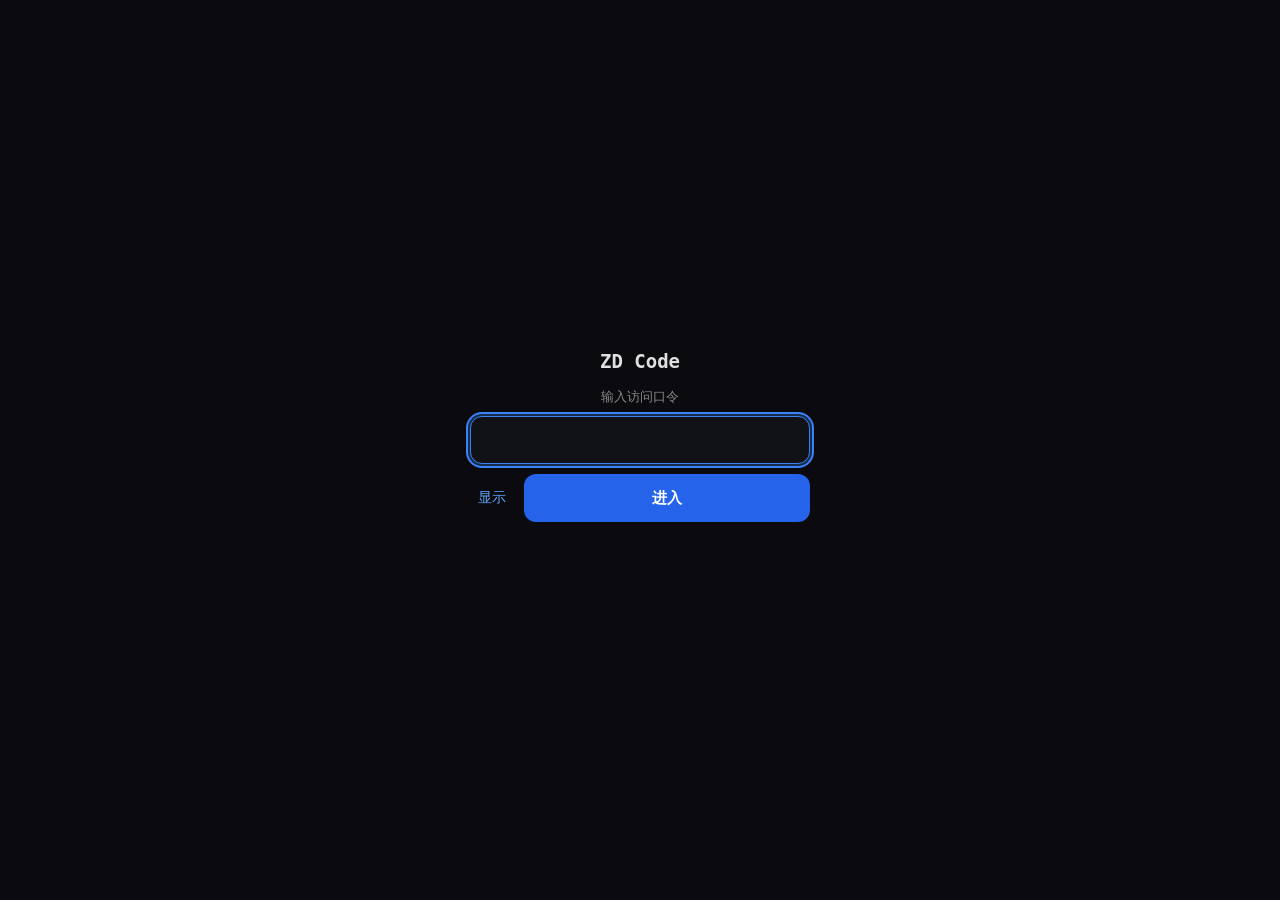
==== frontend/mobile/index.html @ 801eb79f "feat(sessions): 对话列表拖拽手动排序 - 后端引入单一排序键 sort_order：首次读取按 created 降序补号迁移（屏幕顺序不变），   之后仅 reorder 可改变；新会" ====
<!DOCTYPE html>
<html lang="zh-CN" data-theme="dark">
<head>
<meta charset="UTF-8">
<!-- viewport-fit=cover 是 R2 安全区适配的前提，缺了它 env(safe-area-inset-*) 恒为 0 -->
<!-- 不设 maximum-scale：允许系统缩放，无障碍要求（需求文档 §6） -->
<meta name="viewport" content="width=device-width,initial-scale=1.0,viewport-fit=cover">
<meta name="theme-color" content="#0a0a0f">
<title>ZD Code</title>
<!-- 移动端独立样式（§3.1 D1）；设计令牌取值沿用 PC，保证「同一个工具」的识别（§6） -->
<link rel="stylesheet" href="style.css?v=1792804998">
<!-- 第三方库不复制，引用 /static 下的本地打包件（§3.1 缓解措施） -->
<link rel="stylesheet" href="/static/highlight-theme-dark.css" id="hljsTheme">
</head>
<body>

<!-- 登录遮罩。/m 是静态页、不受 require_auth 保护，
     因此进页面须探测 /api/auth/status（§9 R-1 容错：最坏是多输一次口令，不能白屏） -->
<div id="loginOverlay" class="login-overlay hidden">
  <div class="login-card">
    <div class="login-brand">ZD Code</div>
    <p class="login-hint">输入访问口令</p>
    <input id="tokenInput" class="login-input" type="password"
           autocomplete="off" autocapitalize="off" spellcheck="false"
           enterkeyhint="go" aria-label="访问口令">
    <div class="login-row">
      <button id="btnTogglePw" class="link-btn" type="button" aria-label="显示口令">显示</button>
      <button id="btnLogin" class="btn-primary" type="button">进入</button>
    </div>
    <div id="loginError" class="login-error" role="alert"></div>
  </div>
</div>

<!-- 重命名弹层：抽屉会话行内的铅笔按钮触发（mobile.js bindRename），
     输入与按钮复用登录弹层的样式类，保持同一套视觉 -->
<div id="renameOverlay" class="rename-overlay hidden">
  <div class="rename-card">
    <div class="rename-title">重命名对话</div>
    <input id="renameInput" class="login-input" type="text" maxlength="50"
           autocomplete="off" autocapitalize="off" spellcheck="false"
           enterkeyhint="done" placeholder="输入对话名称" aria-label="对话名称">
    <div id="renameError" class="login-error" role="alert"></div>
    <div class="rename-row">
      <button id="btnRenameCancel" class="link-btn" type="button">取消</button>
      <button id="btnRenameSave" class="btn-primary" type="button">保存</button>
    </div>
  </div>
</div>

<!-- 删除确认弹层：抽屉会话行内 ✕ 按钮触发（mobile.js bindDelete），复用改名弹层样式 -->
<div id="delOverlay" class="rename-overlay hidden">
  <div class="rename-card">
    <div class="rename-title">删除对话</div>
    <div id="delText" class="del-text">删除后不可恢复。</div>
    <div class="rename-row">
      <button id="btnDelCancel" class="link-btn" type="button">取消</button>
      <button id="btnDelConfirm" class="btn-danger" type="button">删除</button>
    </div>
  </div>
</div>

<div class="app">

  <header class="topbar">
    <button id="btnMenu" class="icon-btn" type="button" aria-label="打开会话列表" aria-expanded="false">
      <svg width="20" height="20" viewBox="0 0 24 24" fill="none" stroke="currentColor" stroke-width="2" stroke-linecap="round"><path d="M4 7h16M4 12h16M4 17h16"/></svg>
    </button>
    <div class="topbar-mid">
      <span id="sessionTitle" class="topbar-title ellipsis">ZD Code</span>
      <span id="connState" class="conn-dot" data-state="idle" aria-hidden="true"></span>
    </div>
    <button id="btnModel" class="chip-btn" type="button" aria-label="选择模型">模型</button>
    <button id="btnTheme" class="icon-btn" type="button" aria-label="切换主题">◐</button>
  </header>

  <!-- 断线横幅：有会话且 WS 断开时出现（mobile.js setConn 控制显隐），提供手动重连入口 -->
  <div id="offlineBar" class="offline-bar hidden" role="alert">
    <span id="offlineText" class="offline-text"></span>
    <button id="btnReconnect" class="offline-btn" type="button">重连</button>
  </div>

  <!-- 唯一滚动区。R3：overscroll-behavior:contain，否则下拉触发 WebView 回弹/刷新 -->
  <!-- aria-live 让流式增量可被读屏播报：移动端更可能在通勤等不看屏场景使用（§6） -->
  <main class="messages" id="mMessages" role="log" aria-live="polite">
    <div class="messages-inner" id="mMsgList"></div>

    <div id="emptyState" class="empty">
      <div class="empty-title">开始一个新的对话</div>
      <div class="empty-sub">直接在下方输入并发送，第一条消息会自动开始新对话</div>
    </div>

    <!-- Trace 已按 §10-D3 完全砍掉，此处不留任何入口 -->
    <div id="thinking" class="thinking hidden" aria-hidden="true">
      <span></span><span></span><span></span>
    </div>
  </main>

  <div class="input-area">
    <div id="attachBar" class="attach-bar hidden"></div>
    <div class="input-box">
      <textarea id="mInput" class="input" rows="1" placeholder="输入消息…"></textarea>
      <div class="input-actions">
        <!-- 不加 capture：加了会禁掉相册选择、只留拍照，反而更窄 -->
        <label class="icon-btn" for="mFileInput" aria-label="添加附件">
          <svg width="20" height="20" viewBox="0 0 24 24" fill="none" stroke="currentColor" stroke-width="2" stroke-linecap="round"><path d="M21 12.5l-8.5 8.5a5 5 0 01-7-7l9-9a3.3 3.3 0 014.7 4.7l-9 9a1.7 1.7 0 01-2.4-2.4l8-8"/></svg>
        </label>
        <!-- R7：附件能否唤起系统选择器取决于泛微 WebView，实测不通则此项无副作用 -->
        <input id="mFileInput" type="file" multiple hidden
               accept="image/*,.pdf,.txt,.md,.py,.js,.ts,.java,.json,.csv">
        <!-- 停止按钮常显，不靠 hover 显现（R4：触屏无 hover） -->
        <button id="btnStop" class="icon-btn stop hidden" type="button" aria-label="停止生成">■</button>
        <button id="btnSend" class="icon-btn send" type="button" aria-label="发送">➤</button>
      </div>
    </div>
  </div>

</div>

<!-- 抽屉：会话列表 + 设置。宽 min(84vw,320px)（§5.2） -->
<aside id="drawer" class="drawer" aria-label="会话列表与设置" aria-hidden="true">
  <div class="drawer-head">
    <button id="btnNewSession" class="btn-new" type="button">新建对话</button>
    <button id="btnCloseDrawer" class="icon-btn" type="button" aria-label="关闭">✕</button>
  </div>

  <!-- 当前对话的工作目录（创建时快照，换目录=fork新对话；注册表管理在 PC 端） -->
  <div class="drawer-ws" id="drawerWs">
    <span class="drawer-ws-text ellipsis" id="drawerWsText">工作目录：-</span>
    <button id="btnWsChange" class="drawer-ws-btn" type="button">换目录…</button>
  </div>

  <div class="drawer-scroll">
    <div id="mSessionList" class="session-list"></div>

    <div class="drawer-sep"></div>

    <!-- §10-D2：项目文档只读 —— 只发 GET，不提供编辑/新建/删除入口 -->
    <div class="drawer-sec">
      <button id="btnDocs" class="drawer-row" type="button" aria-expanded="false">
        <span>项目文档（只读）</span><span class="row-caret">›</span>
      </button>
      <div id="docsPane" class="docs-pane hidden">
        <div class="docs-path ellipsis" id="docsPath"></div>
        <div id="docsList" class="docs-list"></div>
      </div>
    </div>

    <div class="drawer-sep"></div>

    <div class="drawer-sec">
      <div class="drawer-label">权限模式</div>
      <!-- §10-D1：仅 manual / plan。自动类与「无限制」按白名单过滤，
           属体验层裁剪、不是安全边界（§4.1） -->
      <div class="seg" id="mModeSeg" role="radiogroup" aria-label="权限模式">
        <button class="seg-item active" data-mode="manual" type="button" role="radio" aria-checked="true">逐步确认</button>
        <button class="seg-item" data-mode="plan" type="button" role="radio" aria-checked="false">仅计划</button>
      </div>

      <div class="drawer-label">主题</div>
      <div class="seg" id="mThemeSeg" role="radiogroup" aria-label="主题">
        <button class="seg-item" data-theme="dark" type="button" role="radio">深色</button>
        <button class="seg-item" data-theme="light" type="button" role="radio">浅色</button>
        <button class="seg-item" data-theme="warm" type="button" role="radio">暖色</button>
      </div>
    </div>
  </div>

  <div class="drawer-foot">
    <button id="btnLogout" class="link-btn" type="button">退出登录</button>
  </div>
</aside>
<div id="drawerMask" class="drawer-mask" aria-hidden="true"></div>

<div id="toast" class="toast" role="status" aria-live="polite"></div>

<!-- 模型选择弹层（列表内容由阶段二第 2 步的 js/mobile.js 填充） -->
<div id="modelSheet" class="sheet hidden" role="dialog" aria-label="选择模型" aria-modal="true">
  <div class="sheet-panel">
    <div class="sheet-title">选择模型</div>
    <div id="modelList" class="model-list"></div>
    <button id="btnCloseSheet" class="btn-ghost" type="button">取消</button>
  </div>
</div>

<!-- 工作目录选择弹层：新建对话与换目录（fork）复用 -->
<div id="wsSheet" class="sheet hidden" role="dialog" aria-label="选择工作目录" aria-modal="true">
  <div class="sheet-panel">
    <div class="sheet-title" id="wsSheetTitle">选择工作目录</div>
    <div class="ws-warn hidden" id="wsSheetWarn">换目录相当于在新目录创建一个新对话：AI 上下文重新开始，旧对话原样保留。</div>
    <div class="ws-options" id="wsSheetList"></div>
    <button id="btnCloseWsSheet" class="btn-ghost" type="button">取消</button>
  </div>
</div>

<!-- 依赖：三个库都从 /static 取，移动端不复制（§3.1 缓解措施）。
     marked 原本是 CDN 加载，现改为本地文件 —— 移动端不能依赖公网 CDN，
     出口被限或泛微 WebView 拦外域脚本时，消息渲染会整片空白。 -->
<script src="/static/js/marked.min.js"></script>
<script src="/static/js/highlight.min.js"></script>
<script src="/static/js/purify.min.js"></script>
<script src="js/ui.js?v=1792734655"></script>
<!-- 协议层：鉴权探测、会话、WebSocket 收发、消息渲染、文档只读浏览 -->
<script src="js/mobile.js?v=1792805812"></script>

</body>
</html>
---- frontend/mobile/style.css ----
/* ZD Code 移动端样式 —— 独立于 PC 端 frontend/static/style.css（需求文档 §3.1 D1）
   设计令牌取值与 PC 一致（§6），改这里不影响 PC。
   文件末尾的 R1~R7 注释对应需求文档 §5.3 的移动端专项要求。 */

*{margin:0;padding:0;box-sizing:border-box}

:root,[data-theme="dark"]{
  --bg:#0a0a0f;--bg2:#111118;--bg3:#1e1e2e;--bg4:#141420;
  --border:#1e1e2e;--border2:#2a2a3e;
  --text:#e0e0e0;--text2:#aaa;--text3:#888;--text4:#666;--text5:#555;
  --link:#60a5fa;--accent:#2563eb;--accent2:#3b82f6;--accent3:#1e40af;
  --danger:#dc2626;--danger2:#ef4444;--warn:#f59e0b;--success:#22c55e;
  --code-bg:#111118;
  --radius:14px;--radius-sm:8px;
  --shadow-sm:0 1px 2px rgba(0,0,0,.35);
  --shadow-md:0 6px 20px -6px rgba(0,0,0,.55);
  --ring:0 0 0 3px rgba(59,130,246,.28);
  --accent-soft:rgba(59,130,246,.12);
  --scroll:#2a2a3e;
  --font-ui:-apple-system,BlinkMacSystemFont,"Segoe UI","PingFang SC","Hiragino Sans GB","Microsoft YaHei",sans-serif;
  --font-mono:"JetBrains Mono","Fira Code",ui-monospace,SFMono-Regular,Consolas,monospace;
}
[data-theme="light"]{
  --bg:#f5f5f5;--bg2:#ffffff;--bg3:#e8e8e8;--bg4:#f0f0f0;
  --border:#d4d4d4;--border2:#c0c0c0;
  --text:#1a1a1a;--text2:#555;--text3:#666;--text4:#888;--text5:#999;
  --link:#2563eb;--accent:#2563eb;--accent2:#3b82f6;--accent3:#1e40af;
  --danger:#dc2626;--danger2:#ef4444;--warn:#d97706;--success:#16a34a;
  --code-bg:#f0f0f0;
  --shadow-sm:0 1px 2px rgba(15,23,42,.06);
  --shadow-md:0 6px 20px -8px rgba(15,23,42,.18);
  --ring:0 0 0 3px rgba(37,99,235,.2);
  --accent-soft:rgba(37,99,235,.08);
  --scroll:#cfcfcf;
}
[data-theme="warm"]{
  --bg:#f5f0e8;--bg2:#faf5ed;--bg3:#ede5d8;--bg4:#f0ead8;
  --border:#d4c8b0;--border2:#c4b8a0;
  --text:#3d3224;--text2:#6b5d4a;--text3:#8a7a66;--text4:#a0906e;--text5:#b5a580;
  --link:#b45309;--accent:#b45309;--accent2:#d97706;--accent3:#92400e;
  --danger:#c2410c;--danger2:#ea580c;--warn:#ca8a04;--success:#65a30d;
  --code-bg:#ede5d8;
  --shadow-sm:0 1px 2px rgba(92,64,20,.08);
  --shadow-md:0 6px 20px -8px rgba(92,64,20,.22);
  --ring:0 0 0 3px rgba(180,83,9,.22);
  --accent-soft:rgba(180,83,9,.09);
  --scroll:#d4c8b0;
}

/* ---- R1 视口高度 ----
   链路：100vh（兜底）→ 100dvh（新内核）→ visualViewport 真实值（ui.js 写 --vvh，
   inline 样式优先级最高，键盘弹起时输入框跟着键盘上沿走）。
   泛微 WebView 内核版本未知（§9 R-2），所以三层都要在。 */
:root{--vvh:100vh}
@supports (height:100dvh){:root{--vvh:100dvh}}

html{-webkit-font-smoothing:antialiased;text-rendering:optimizeLegibility}
body{height:var(--vvh);overflow:hidden;background:var(--bg);color:var(--text);
  font-family:var(--font-ui);
  font-size:15px;            /* §4.4：比 PC 的 14px 大一档，观看距离与场景不同 */
  -webkit-tap-highlight-color:transparent;   /* 去掉触屏灰块，由 :active 自己给反馈 */
  -webkit-text-size-adjust:100%;}            /* 不锁字号，允许系统文字缩放 */

.app{height:100%;display:flex;flex-direction:column;min-height:0}
.hidden{display:none!important}
.ellipsis{overflow:hidden;text-overflow:ellipsis;white-space:nowrap}

/* ---- 顶栏：高度含状态栏安全区（R2） ---- */
.topbar{flex:none;display:flex;align-items:center;gap:4px;
  padding:env(safe-area-inset-top) 8px 0 8px;
  height:calc(44px + env(safe-area-inset-top));
  background:var(--bg2);border-bottom:1px solid var(--border);color:var(--text2)}
.topbar-mid{flex:1;min-width:0;display:flex;align-items:center;gap:6px}
.topbar-title{flex:1;min-width:0;font-size:14px;font-weight:600;color:var(--text)}
.conn-dot{width:7px;height:7px;border-radius:50%;background:var(--text5);flex:none}
.conn-dot[data-state="ok"]{background:var(--success)}
.conn-dot[data-state="reconnecting"]{background:var(--warn);animation:pulse 1.2s infinite}
.conn-dot[data-state="err"]{background:var(--danger2)}
@keyframes pulse{50%{opacity:.35}}

/* ---- R6：触控目标 ≥44px，图标小但命中区大 ---- */
.icon-btn{width:44px;height:44px;flex:none;display:inline-flex;align-items:center;justify-content:center;
  border:none;background:transparent;color:var(--text2);border-radius:var(--radius-sm);
  font-size:16px;cursor:pointer;font-family:inherit}
.icon-btn:active{background:var(--bg3);color:var(--text)}
.icon-btn.send{color:var(--accent2)}
/* 生成中的「■ 停止」：红色实心，对齐 PC .stop-btn 语义——灰色易被当成禁用态 */
.icon-btn.stop{color:#fff;background:var(--danger);border-radius:12px}
.icon-btn.stop:active{background:#b91c1c;color:#fff}
.chip-btn{height:44px;padding:0 10px;flex:none;border:1px solid var(--border2);background:var(--bg3);
  color:var(--text2);border-radius:14px;font-size:12px;cursor:pointer;font-family:inherit;
  max-width:88px;overflow:hidden;text-overflow:ellipsis;white-space:nowrap}
.chip-btn:active{background:var(--bg4)}

/* ---- 多工作目录：抽屉当前目录行 + 选择弹层 ---- */
.drawer-ws{flex:none;display:flex;align-items:center;gap:8px;padding:8px 12px;
  border-bottom:1px solid var(--border);font-size:12px;color:var(--text3)}
.drawer-ws-text{flex:1;min-width:0}
.drawer-ws-btn{flex:none;height:30px;padding:0 10px;border:1px solid var(--border2);background:var(--bg3);
  color:var(--text2);border-radius:8px;font-size:12px;cursor:pointer;font-family:inherit}
.drawer-ws-btn:active{background:var(--bg4)}
.ws-warn{margin:0 0 10px;padding:8px 10px;border-radius:10px;background:rgba(245,158,11,.12);
  border:1px solid rgba(245,158,11,.4);color:var(--warn);font-size:12px;line-height:1.5}
.ws-options{display:flex;flex-direction:column;gap:6px;margin-bottom:10px;max-height:40vh;overflow-y:auto}
.ws-option{min-height:44px;display:flex;flex-direction:column;align-items:flex-start;gap:2px;
  padding:8px 12px;border:1px solid var(--border2);border-radius:12px;background:var(--bg3);
  color:var(--text);font-family:inherit;text-align:left;cursor:pointer}
.ws-option:active{background:var(--bg4)}
.ws-option.default{border-color:var(--accent2)}
.ws-option-name{font-size:14px}
.ws-option-path{font-size:11px;color:var(--text3);max-width:100%}

/* ---- 断线横幅：顶栏下方常驻条，mobile.js setConn 控制显隐（R6：44px 高度） ---- */
.offline-bar{flex:none;display:flex;align-items:center;justify-content:space-between;gap:10px;
  height:44px;padding:0 12px;background:rgba(220,38,38,.10);border-bottom:1px solid var(--danger);
  font-size:13px;color:var(--text2)}
.offline-text{flex:1;min-width:0;overflow:hidden;text-overflow:ellipsis;white-space:nowrap}
.offline-btn{flex:none;height:32px;padding:0 14px;border:1px solid var(--danger);border-radius:16px;
  background:transparent;color:var(--danger2);font-size:13px;cursor:pointer;font-family:inherit}
.offline-btn:active{background:rgba(220,38,38,.18)}

/* ---- 消息区：唯一滚动容器 ---- */
.messages{flex:1;overflow-y:auto;overflow-x:hidden;
  overscroll-behavior:contain;         /* R3：阻止下拉触发 WebView 回弹/刷新 */
  -webkit-overflow-scrolling:touch;
  padding:12px 12px 4px}
.messages::-webkit-scrollbar{width:3px}
.messages::-webkit-scrollbar-thumb{background:var(--scroll);border-radius:2px}
.messages-inner{max-width:680px;margin:0 auto;display:flex;flex-direction:column;gap:14px}

.msg-user{display:flex;justify-content:flex-end}
.msg-user .bubble{max-width:82%;padding:9px 13px;border-radius:16px 16px 4px 16px;
  background:linear-gradient(135deg,var(--accent),var(--accent2));color:#fff;
  white-space:pre-wrap;word-break:break-word;line-height:1.6;font-size:15px}

/* AI 回复通栏、不做气泡：小屏省宽度（§5.1） */
.msg-assistant{color:var(--text);line-height:1.75;font-size:15px;word-break:break-word}
.msg-assistant>*+*{margin-top:10px}
.msg-assistant h1,.msg-assistant h2,.msg-assistant h3{font-size:16px;margin:14px 0 6px;line-height:1.4}
.msg-assistant ul,.msg-assistant ol{padding-left:20px}
.msg-assistant a{color:var(--link)}
.msg-assistant .msg-meta{font-size:11px;color:var(--text4);font-family:var(--font-mono);margin-top:6px}

pre{background:var(--code-bg);border:1px solid var(--border);border-radius:var(--radius-sm);
  padding:10px 12px;overflow-x:auto;                /* 代码横向滚动，不换行（§4.1） */
  white-space:pre;                   /* 覆盖全局 pre-wrap，否则代码在手机上读不懂 */
  font-family:var(--font-mono);font-size:12.5px;line-height:1.55;-webkit-overflow-scrolling:touch}
code{font-family:var(--font-mono);font-size:12.5px}
pre code{font-size:12.5px}
:not(pre)>code{background:var(--bg3);padding:1px 5px;border-radius:4px;color:var(--accent2)}
table{border-collapse:collapse;width:100%;font-size:13px;display:block;overflow-x:auto;white-space:nowrap}
th,td{border:1px solid var(--border2);padding:6px 8px;text-align:left}
blockquote{border-left:3px solid var(--border2);padding-left:10px;color:var(--text3)}
img{max-width:100%;border-radius:var(--radius-sm);height:auto}
hr{border:none;border-top:1px solid var(--border);margin:12px 0}

.msg-error{color:var(--danger2);font-size:13px}

.empty{text-align:center;color:var(--text4);padding:56px 20px;font-size:13px}
.empty-title{font-size:15px;color:var(--text3);margin-bottom:6px}

.thinking{display:flex;gap:4px;padding:6px 2px}
.thinking span{width:6px;height:6px;border-radius:50%;background:var(--accent2);animation:bounce 1.2s infinite}
.thinking span:nth-child(2){animation-delay:.18s}
.thinking span:nth-child(3){animation-delay:.36s}
@keyframes bounce{0%,60%,100%{transform:translateY(0);opacity:.45}30%{transform:translateY(-5px);opacity:1}}

/* ---- 输入区：底部含手势条安全区（R2），键盘靠 --vvh 顶起 ---- */
.input-area{flex:none;padding:6px 10px calc(6px + env(safe-area-inset-bottom)) 10px;
  background:var(--bg);border-top:1px solid var(--border)}
.input-box{max-width:680px;margin:0 auto;display:flex;align-items:flex-end;gap:2px;
  border:1px solid var(--border2);border-radius:18px;background:var(--bg2);padding:3px 4px 3px 8px}
.input-box:focus-within{border-color:var(--accent2);box-shadow:var(--ring)}
.input{flex:1;min-width:0;border:none;outline:none;background:transparent;resize:none;
  color:var(--text);font-family:inherit;font-size:15px;line-height:1.5;
  max-height:132px;padding:10px 0}     /* 16px 防 iOS 聚焦自动放大（PC 是 14px） */
.input::placeholder{color:var(--text5)}
.input-actions{display:flex;align-items:center;gap:0;flex:none}

.attach-bar{display:flex;gap:8px;overflow-x:auto;padding:0 2px 8px;max-width:680px;margin:0 auto}
.attach-item{position:relative;flex:none;background:var(--bg3);border:1px solid var(--border2);
  border-radius:var(--radius-sm);padding:5px 24px 5px 8px;font-size:12px;color:var(--text2);
  max-width:150px;overflow:hidden;text-overflow:ellipsis;white-space:nowrap}
.attach-del{position:absolute;right:2px;top:50%;transform:translateY(-50%);
  width:22px;height:22px;border:none;background:transparent;color:var(--text4);font-size:14px}

/* ---- 抽屉 + 遮罩 ---- */
.drawer{position:fixed;top:0;left:0;bottom:0;width:min(84vw,320px);z-index:40;
  background:var(--bg2);border-right:1px solid var(--border);
  display:flex;flex-direction:column;
  transform:translateX(-100%);transition:transform .24s ease;
  box-shadow:var(--shadow-md);padding-top:env(safe-area-inset-top)}
.drawer.open{transform:translateX(0)}
.drawer-head{flex:none;display:flex;align-items:center;gap:4px;padding:10px 8px 10px 12px;
  border-bottom:1px solid var(--border)}
.btn-new{flex:1;height:40px;border:none;border-radius:var(--radius-sm);
  background:var(--accent);color:#fff;font-size:14px;font-weight:600;cursor:pointer;font-family:inherit}
.btn-new:active{background:var(--accent3)}
.drawer-scroll{flex:1;overflow-y:auto;overscroll-behavior:contain;padding:8px 0;
  -webkit-overflow-scrolling:touch}
.drawer-sep{height:1px;background:var(--border);margin:10px 12px}
.drawer-sec{padding:0 12px}
.drawer-label{font-size:10.5px;color:var(--text5);text-transform:uppercase;letter-spacing:.05em;
  margin:10px 0 6px;font-family:var(--font-mono)}
.drawer-row{width:100%;min-height:44px;display:flex;align-items:center;justify-content:space-between;
  border:none;background:transparent;color:var(--text2);font-size:14px;cursor:pointer;
  font-family:inherit;padding:0 2px;text-align:left}
.drawer-row:active{color:var(--text)}
.row-caret{color:var(--text5)}

.session-list{display:flex;flex-direction:column}
.session-item{min-height:44px;display:flex;align-items:center;gap:8px;
  padding:0 12px;cursor:pointer;font-size:14px;color:var(--text2);border-left:2px solid transparent}
.session-item:active{background:var(--bg3)}
.session-item.active{background:var(--bg3);color:var(--text);border-left-color:var(--accent2)}
.session-item-title{flex:1;min-width:0;overflow:hidden;text-overflow:ellipsis;white-space:nowrap}
/* 行内重命名按钮：44px 命中区（R6） */
.session-rename{flex:none;width:44px;height:44px;display:inline-flex;align-items:center;justify-content:center;
  border:none;background:transparent;color:var(--text5);font-size:17px;cursor:pointer;
  border-radius:var(--radius-sm);font-family:inherit}
.session-rename:active{background:var(--bg4);color:var(--text)}
/* 行内删除按钮：与改名同 44px 命中区，靠右贴边由行 padding 让位；按下变红提示破坏性操作 */
.session-del{flex:none;width:44px;height:44px;display:inline-flex;align-items:center;justify-content:center;
  border:none;background:transparent;color:var(--text5);font-size:15px;cursor:pointer;
  border-radius:var(--radius-sm);font-family:inherit;margin-right:-8px}
.session-del:active{background:var(--bg4);color:var(--danger)}
/* 行首拖拽把手：44px 命中区同改名钮；touch-action 只在此禁用——
   行与列表的滚动、点按打开都不受拖拽功能牵连 */
.session-grip{flex:none;width:44px;height:44px;margin-left:-8px;display:inline-flex;align-items:center;justify-content:center;
  border:none;background:transparent;color:var(--text5);font-size:16px;cursor:grab;font-family:inherit;
  border-radius:var(--radius-sm);touch-action:none}
.session-grip:active{background:var(--bg4);color:var(--text)}
/* 拖拽中的行：浮起跟手；行需有定位基准 z-index 才生效 */
.session-item.dragging{position:relative;z-index:5;background:var(--bg3);box-shadow:var(--shadow-md);opacity:.95}

.docs-pane{padding:4px 0 8px}
.docs-path{font-size:11px;color:var(--text5);font-family:var(--font-mono);padding:0 2px 6px}
.docs-list{display:flex;flex-direction:column}
.doc-row{min-height:44px;display:flex;align-items:center;gap:8px;padding:0 2px;
  background:transparent;border:none;color:var(--text2);font-size:13px;font-family:var(--font-mono);
  cursor:pointer;text-align:left}
.doc-row:active{color:var(--text)}

.seg{display:flex;background:var(--bg3);border-radius:10px;padding:3px;gap:2px}
.seg-item{flex:1;min-height:38px;border:none;background:transparent;border-radius:8px;
  color:var(--text3);font-size:13px;cursor:pointer;font-family:inherit}
.seg-item.active{background:var(--bg2);color:var(--text);box-shadow:var(--shadow-sm)}
.drawer-foot{flex:none;padding:8px 12px calc(8px + env(safe-area-inset-bottom));
  border-top:1px solid var(--border)}

.drawer-mask{position:fixed;inset:0;z-index:35;background:rgba(0,0,0,.5);
  opacity:0;pointer-events:none;transition:opacity .24s ease}
.drawer-mask.open{opacity:1;pointer-events:auto}

/* ---- 登录遮罩 ---- */
.login-overlay{position:fixed;inset:0;z-index:60;background:var(--bg);
  display:flex;align-items:center;justify-content:center;padding:20px}
.login-card{width:min(340px,100%);display:flex;flex-direction:column;gap:10px}
.login-brand{font-size:19px;font-weight:700;color:var(--text);text-align:center;margin-bottom:6px;
  font-family:var(--font-mono)}
.login-hint{font-size:13px;color:var(--text3);text-align:center}
.login-input{height:48px;padding:0 14px;border:1px solid var(--border2);border-radius:12px;
  background:var(--bg2);color:var(--text);font-size:16px;font-family:inherit;outline:none}
.login-input:focus{border-color:var(--accent2);box-shadow:var(--ring)}
.login-row{display:flex;align-items:center;gap:10px}
.btn-primary{flex:1;height:48px;border:none;border-radius:12px;background:var(--accent);
  color:#fff;font-size:15px;font-weight:600;cursor:pointer;font-family:inherit}
.btn-primary:active{background:var(--accent3)}
.link-btn{background:transparent;border:none;color:var(--link);font-size:14px;
  padding:12px 8px;cursor:pointer;font-family:inherit}
.login-error{min-height:18px;font-size:13px;color:var(--danger2);text-align:center}

/* ---- 重命名/删除弹层：遮罩 + 居中卡片；z 62 高于抽屉(40)低于 toast(70) ---- */
.rename-overlay{position:fixed;inset:0;z-index:62;background:rgba(0,0,0,.55);
  backdrop-filter:blur(3px);-webkit-backdrop-filter:blur(3px);
  display:flex;align-items:center;justify-content:center;padding:20px}
/* .hidden 是 display:none，摘掉类即重新触发进场动画（与 PC modal 同款做法） */
.rename-overlay:not(.hidden){animation:fade-in .16s ease both}
.rename-overlay:not(.hidden) .rename-card{animation:pop-in .18s ease both}
@keyframes fade-in{from{opacity:0}to{opacity:1}}
@keyframes pop-in{from{opacity:0;transform:scale(.96) translateY(4px)}to{opacity:1;transform:none}}
@keyframes sheet-up{from{transform:translateY(24px);opacity:0}to{transform:none;opacity:1}}
.rename-card{width:min(340px,100%);background:var(--bg2);border:1px solid var(--border);
  border-radius:16px;padding:18px;display:flex;flex-direction:column;gap:12px;box-shadow:var(--shadow-md)}
.rename-title{font-size:16px;font-weight:600;color:var(--text);text-align:center}
.rename-row{display:flex;align-items:center;gap:10px}
/* 取消钮等宽描边、与实心确认钮同 48px，两个分得清晰；只作用于弹层行，不影响登录行的小「显示」 */
.rename-row .link-btn{flex:1;height:48px;padding:0;border:1px solid var(--border2);
  border-radius:12px;background:transparent;color:var(--text2);font-size:15px;font-family:inherit}
.rename-row .link-btn:active{background:var(--bg3)}

/* ---- 删除确认弹层：复用改名弹层结构，只加文案与危险按钮 ---- */
.del-text{font-size:14px;color:var(--text2);text-align:center;line-height:1.6;word-break:break-all}
.btn-danger{flex:1;height:48px;border:none;border-radius:12px;background:var(--danger);
  color:#fff;font-size:15px;font-weight:600;cursor:pointer;font-family:inherit}
.btn-danger:active{background:var(--danger2)}

/* ---- 模型弹层（底部抽屉式，贴合触屏） ---- */
.sheet{position:fixed;inset:0;z-index:55;background:rgba(0,0,0,.5);
  backdrop-filter:blur(3px);-webkit-backdrop-filter:blur(3px);
  display:flex;align-items:flex-end;justify-content:center}
.sheet:not(.hidden){animation:fade-in .16s ease both}
.sheet:not(.hidden) .sheet-panel{animation:sheet-up .22s ease both}
.sheet-panel{width:100%;max-width:680px;background:var(--bg2);
  border-radius:18px 18px 0 0;padding:14px 16px calc(14px + env(safe-area-inset-bottom));
  border:1px solid var(--border);border-bottom:none}
.sheet-title{font-size:14px;color:var(--text3);margin-bottom:8px}
.model-list{display:flex;flex-direction:column;margin-bottom:8px}
.model-item{min-height:48px;display:flex;align-items:center;justify-content:space-between;
  border:none;background:transparent;color:var(--text);font-size:15px;font-family:inherit;
  cursor:pointer;border-bottom:1px solid var(--border);text-align:left}
.model-item:active{background:var(--bg3)}
.model-item.active{color:var(--accent2)}
.btn-ghost{width:100%;height:46px;border:1px solid var(--border2);border-radius:12px;
  background:transparent;color:var(--text2);font-size:15px;cursor:pointer;font-family:inherit}

/* ---- 轻提示 ---- */
.toast{position:fixed;left:50%;bottom:calc(88px + env(safe-area-inset-bottom));
  transform:translateX(-50%) translateY(12px);z-index:70;
  background:var(--bg3);color:var(--text);border:1px solid var(--border2);
  border-radius:var(--radius-sm);padding:9px 14px;font-size:13px;
  max-width:86vw;opacity:0;pointer-events:none;transition:opacity .2s,transform .2s;
  box-shadow:var(--shadow-md)}
.toast.show{opacity:1;transform:translateX(-50%) translateY(0)}
.toast.err{color:var(--danger2)}

/* ---- 无障碍：键盘操作可见焦点；不做 hover-only 交互（R4） ---- */
:focus-visible{outline:2px solid var(--accent2);outline-offset:2px}
@media (prefers-reduced-motion:reduce){
  *,*::before,*::after{animation-duration:.001ms!important;transition-duration:.001ms!important}
}

/* ===== 以下由阶段二第 2 步补充：消息渲染所需的态 ===== */

/* 工具调用行：比正文弱化，但保持可读（Trace 已砍，工具调用本身仍在消息流里） */
.msg-tool{background:var(--bg3);border:1px solid var(--border);border-radius:var(--radius-sm);
  padding:7px 10px;font-size:12px;color:var(--text4)}
.msg-tool .tool-name{font-family:var(--font-mono);color:var(--text3);font-weight:600}
.msg-tool pre{margin-top:6px;background:var(--bg);border:none;padding:0;
  font-size:11.5px;max-height:180px;overflow:auto;white-space:pre-wrap;word-break:break-all}

/* 系统提示 / 中断 / 错误 —— 移动端无 hover，全部常显 */
.msg-system,.msg-stopped{text-align:center;font-size:12.5px;color:var(--text4);
  background:var(--bg3);border-radius:var(--radius-sm);padding:7px 10px}
.msg-stopped{color:var(--warn)}
.msg-error{background:rgba(239,68,68,.12);border:1px solid rgba(239,68,68,.35);
  border-radius:var(--radius-sm);padding:8px 10px;text-align:left}

/* 思考过程折叠块 */
.thinking-summary{cursor:pointer;color:var(--text4);font-size:12.5px;
  font-family:var(--font-mono);padding:2px 0;min-height:24px}
.thinking-summary:active{color:var(--text3)}
.thinking-content{border-left:2px solid var(--border2);margin:6px 0 6px 4px;padding-left:10px;
  color:var(--text3);font-size:13px;line-height:1.65}
.thinking-content p{margin:4px 0}

/* 占位打字指示 */
.typing{color:var(--text4);font-size:13px}
.typing .dot{animation:dotblink 1.2s infinite}
.typing .dot:nth-child(2){animation-delay:.2s}
.typing .dot:nth-child(3){animation-delay:.4s}
@keyframes dotblink{0%,100%{opacity:.2}50%{opacity:1}}

/* 只读文档浏览器 */
.docs-viewer{margin-top:6px;border-top:1px solid var(--border);padding-top:8px}
.docs-viewer-body{max-height:45vh;overflow:auto;overscroll-behavior:contain;
  font-size:12.5px;font-family:var(--font-mono);color:var(--text2);
  white-space:pre-wrap;word-break:break-word;line-height:1.6}
.docs-viewer-body img{display:block;margin:4px 0}
.docs-empty{font-size:12.5px;color:var(--text5);padding:6px 2px}
.attach-thumb{width:36px;height:36px;object-fit:cover;border-radius:6px;flex:none}
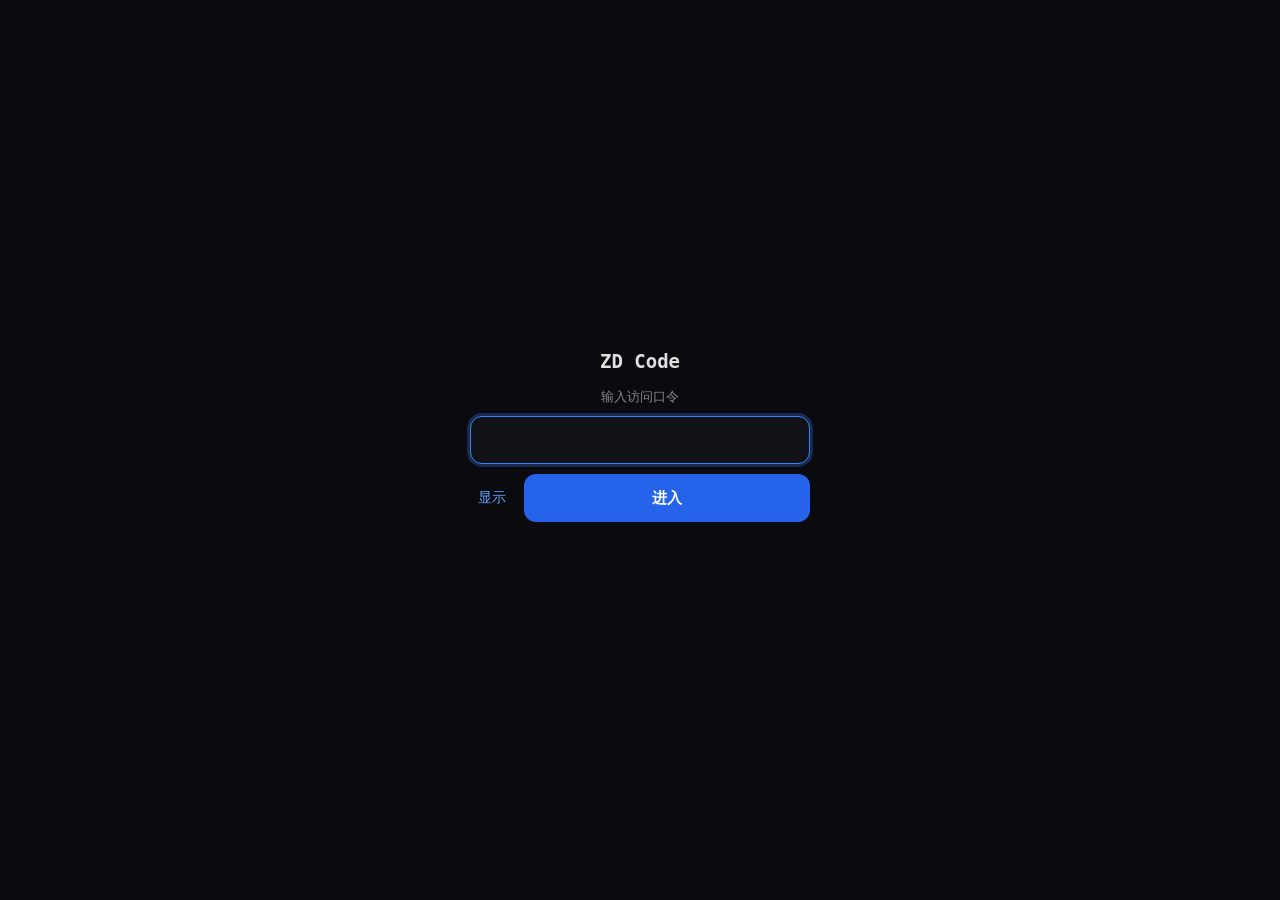
==== commit f9f3320c: "fix(mobile): 文本框豁免全局 focus-visible 描边，根除编辑态彩框 真正的主凶不是容器光晕：无障碍规则 :focus-visible 给 textarea 画 2px acce" ====
--- a/frontend/mobile/index.html
+++ b/frontend/mobile/index.html
@@ -8,7 +8,7 @@
 <meta name="theme-color" content="#0a0a0f">
 <title>ZD Code</title>
 <!-- 移动端独立样式（§3.1 D1）；设计令牌取值沿用 PC，保证「同一个工具」的识别（§6） -->
-<link rel="stylesheet" href="style.css?v=1792804998">
+<link rel="stylesheet" href="style.css?v=1793155797">
 <!-- 第三方库不复制，引用 /static 下的本地打包件（§3.1 缓解措施） -->
 <link rel="stylesheet" href="/static/highlight-theme-dark.css" id="hljsTheme">
 </head>
@@ -97,8 +97,21 @@
 
   <div class="input-area">
     <div id="attachBar" class="attach-bar hidden"></div>
+    <!-- 录音/识别状态提示（voice.js 控制显隐），常驻一行文字的位置，不遮输入框 -->
+    <div id="voiceHint" class="voice-hint hidden" aria-live="polite"></div>
     <div class="input-box">
+      <!-- 语音模式开关（微信同款：输入框左侧切换）：点 🎤 切「按住说话」，再点键盘图标切回文字（voice.js） -->
+      <button id="btnVoice" class="icon-btn voice" type="button" aria-label="语音输入">
+        <svg class="ic-mic" width="20" height="20" viewBox="0 0 24 24" fill="none" stroke="currentColor" stroke-width="2" stroke-linecap="round" stroke-linejoin="round"><path d="M12 1a3 3 0 00-3 3v8a3 3 0 006 0V4a3 3 0 00-3-3z"/><path d="M19 10v2a7 7 0 01-14 0v-2"/><line x1="12" y1="19" x2="12" y2="23"/></svg>
+        <svg class="ic-kbd hidden" width="20" height="20" viewBox="0 0 24 24" fill="none" stroke="currentColor" stroke-width="2" stroke-linecap="round" stroke-linejoin="round"><rect x="2" y="6" width="20" height="12" rx="2"/><path d="M6 10h.01M10 10h.01M14 10h.01M18 10h.01M6 14h.01M10 14h.01M14 14h.01M18 14h.01M9 17h6"/></svg>
+      </button>
+      <!-- 与附件同款通道：accept=audio/* 唤起系统录音/选音界面；不加 capture 保留全部选项 -->
+      <input id="mVoiceFile" type="file" accept="audio/*" hidden>
       <textarea id="mInput" class="input" rows="1" placeholder="输入消息…"></textarea>
+      <!-- 微信式语音输入：语音模式下整条替换输入框。按住录音、松开识别、上滑取消（voice.js） -->
+      <div id="mHoldTalk" class="hold-talk hidden" role="button" tabindex="0" aria-label="按住说话">按住 说话</div>
+      <!-- 一键清空（触屏没有全选删除）：输入框有内容才出现，语音大条态自动隐藏（ui.js syncInput 控制） -->
+      <button id="btnClear" class="icon-btn clear hidden" type="button" aria-label="清空输入">✕</button>
       <div class="input-actions">
         <!-- 不加 capture：加了会禁掉相册选择、只留拍照，反而更窄 -->
         <label class="icon-btn" for="mFileInput" aria-label="添加附件">
@@ -162,6 +175,10 @@
         <button class="seg-item" data-theme="light" type="button" role="radio">浅色</button>
         <button class="seg-item" data-theme="warm" type="button" role="radio">暖色</button>
       </div>
+
+      <div class="drawer-label">语音</div>
+      <!-- 自动学习的同音纠错热词，只读+删除，无手动添加（voice.js） -->
+      <button id="btnLearnedHotwords" class="drawer-row" type="button">已学热词（自动纠错）</button>
     </div>
   </div>
 
@@ -170,6 +187,17 @@
   </div>
 </aside>
 <div id="drawerMask" class="drawer-mask" aria-hidden="true"></div>
+
+<!-- 录音浮层（微信 8.0 式，A 通道按住说话时出现）：屏幕中上部气泡接住视线，
+     声波柱跟音量跳动，上滑进入取消区整体变红。pointer-events:none 不挡手指手势（voice.js） -->
+<div id="recOverlay" class="rec-overlay hidden" aria-hidden="true">
+  <div class="rec-bubble starting" id="recBubble">
+    <div class="rec-wave" id="recWave"><i></i><i></i><i></i><i></i><i></i><i></i><i></i><i></i><i></i></div>
+    <div class="rec-cancel-mark">✕ 取消发送</div>
+    <div class="rec-text" id="recText">正在启动麦克风…</div>
+    <div class="rec-timer" id="recTimer">0s</div>
+  </div>
+</div>
 
 <div id="toast" class="toast" role="status" aria-live="polite"></div>
 
@@ -192,15 +220,27 @@
   </div>
 </div>
 
+<!-- 已学热词面板：识别听错→改字发送→自动学会；删掉的词永不再学（voice.js） -->
+<div id="hotwordsSheet" class="sheet hidden" role="dialog" aria-label="已学语音热词" aria-modal="true">
+  <div class="sheet-panel">
+    <div class="sheet-title">已学语音热词</div>
+    <div class="hw-note">识别出错时，把文字改对再发送，同样的错到第二次就会自动学会，下次不再犯。删除某个词后它不会再被自动学习。</div>
+    <div id="hotwordsList" class="hw-list"></div>
+    <button id="btnCloseHotwords" class="btn-ghost" type="button">关闭</button>
+  </div>
+</div>
+
 <!-- 依赖：三个库都从 /static 取，移动端不复制（§3.1 缓解措施）。
      marked 原本是 CDN 加载，现改为本地文件 —— 移动端不能依赖公网 CDN，
      出口被限或泛微 WebView 拦外域脚本时，消息渲染会整片空白。 -->
 <script src="/static/js/marked.min.js"></script>
 <script src="/static/js/highlight.min.js"></script>
 <script src="/static/js/purify.min.js"></script>
-<script src="js/ui.js?v=1792734655"></script>
+<script src="js/ui.js?v=1793081525"></script>
 <!-- 协议层：鉴权探测、会话、WebSocket 收发、消息渲染、文档只读浏览 -->
-<script src="js/mobile.js?v=1792805812"></script>
+<script src="js/mobile.js?v=1793083122"></script>
+<!-- 语音输入：🎤 录音 + /api/asr 识别回填，只依赖 MUI，与协议层互不干涉 -->
+<script src="js/voice.js?v=1793154957"></script>
 
 </body>
 </html>
--- a/frontend/mobile/style.css
+++ b/frontend/mobile/style.css
@@ -84,6 +84,12 @@
   font-size:16px;cursor:pointer;font-family:inherit}
 .icon-btn:active{background:var(--bg3);color:var(--text)}
 .icon-btn.send{color:var(--accent2)}
+/* 一键清空：圆形灰底小✕，输入框有内容才出现（触屏无全选删除的补救）。
+   26px 贴最后一行居中：单行时 textarea 内容中线≈21px 高，(42.5-26)/2≈8 的 bottom margin 对齐 */
+.icon-btn.clear{width:26px;height:26px;flex:none;margin:0 2px 8px;border:none;padding:0;border-radius:50%;
+  background:var(--bg3);color:var(--text5);font-size:13px;line-height:1;
+  display:inline-flex;align-items:center;justify-content:center;cursor:pointer}
+.icon-btn.clear:active{background:var(--bg4);color:var(--text)}
 /* 生成中的「■ 停止」：红色实心，对齐 PC .stop-btn 语义——灰色易被当成禁用态 */
 .icon-btn.stop{color:#fff;background:var(--danger);border-radius:12px}
 .icon-btn.stop:active{background:#b91c1c;color:#fff}
@@ -170,10 +176,13 @@
   background:var(--bg);border-top:1px solid var(--border)}
 .input-box{max-width:680px;margin:0 auto;display:flex;align-items:flex-end;gap:2px;
   border:1px solid var(--border2);border-radius:18px;background:var(--bg2);padding:3px 4px 3px 8px}
-.input-box:focus-within{border-color:var(--accent2);box-shadow:var(--ring)}
+/* 触屏聚焦不需要光环描边：光标闪烁+键盘弹起已足够表达「正在编辑」，
+   彩色光晕在手机上只会像凭空多出一个框。只留一档中性边框加强。
+   PC 端焦点环保留不动——键盘 Tab 导航的无障碍刚需 */
+.input-box:focus-within{border-color:var(--text5)}
 .input{flex:1;min-width:0;border:none;outline:none;background:transparent;resize:none;
   color:var(--text);font-family:inherit;font-size:15px;line-height:1.5;
-  max-height:132px;padding:10px 0}     /* 16px 防 iOS 聚焦自动放大（PC 是 14px） */
+  max-height:200px;padding:10px 0}    /* 与 ui.js MAX_INPUT_H 保持一致；16px 防 iOS 聚焦自动放大（PC 是 14px） */
 .input::placeholder{color:var(--text5)}
 .input-actions{display:flex;align-items:center;gap:0;flex:none}
 
@@ -326,6 +335,10 @@
 
 /* ---- 无障碍：键盘操作可见焦点；不做 hover-only 交互（R4） ---- */
 :focus-visible{outline:2px solid var(--accent2);outline-offset:2px}
+/* 文本框豁免全局焦点环：光标闪烁本身就是焦点表达，无障碍规范认可。
+   textarea 贴着容器底边，2px 描边 + 2px offset 正好画在框外沿，
+   看起来像编辑时凭空多出一个彩框——这才是「绿边框」的主凶 */
+input:focus-visible,textarea:focus-visible,select:focus-visible{outline:none}
 @media (prefers-reduced-motion:reduce){
   *,*::before,*::after{animation-duration:.001ms!important;transition-duration:.001ms!important}
 }
@@ -369,3 +382,63 @@
 .docs-viewer-body img{display:block;margin:4px 0}
 .docs-empty{font-size:12.5px;color:var(--text5);padding:6px 2px}
 .attach-thumb{width:36px;height:36px;object-fit:cover;border-radius:6px;flex:none}
+
+/* ── 语音输入（voice.js，P3） ── */
+/* 平时与附件图标同色不抢视觉；录音中整钮变红+脉冲，状态一眼可辨（R4：无 hover，靠颜色+动画） */
+.icon-btn.voice{color:var(--text3)}
+.icon-btn.voice.active{color:var(--accent2)}   /* 语音模式开启（此时显示键盘图标）*/
+.icon-btn.voice.recording{background:var(--danger);color:#fff;border-radius:12px;
+  animation:voice-pulse 1.2s ease-in-out infinite}
+.icon-btn.voice.busy{opacity:.5}
+@keyframes voice-pulse{0%,100%{opacity:1}50%{opacity:.55}}
+@media (prefers-reduced-motion:reduce){.icon-btn.voice.recording{animation:none}}
+/* 录音/识别状态提示行；.hidden 负责显隐 */
+.voice-hint{padding:2px 2px 4px;font-size:12px;color:var(--danger2);text-align:center}
+
+/* ── 微信式「按住 说话」大条（语音模式替换输入框；三态靠颜色+文案，R4 无 hover） ── */
+/* 静止：与输入框同尺寸、居中灰字；touch-action:none + 禁选中，长按不触发滚动/选词/系统菜单 */
+.hold-talk{flex:1;min-width:0;align-self:stretch;display:flex;align-items:center;justify-content:center;
+  margin:6px 0;padding:0 10px;font-size:15px;font-weight:600;color:var(--text);cursor:pointer;
+  border-radius:12px;background:transparent;user-select:none;-webkit-user-select:none;
+  -webkit-touch-callout:none;touch-action:none;transition:background .12s,color .12s}
+.hold-talk:focus{outline:none}
+/* 按下待启动（授权/设备就绪的空窗期）：灰底，证明「按住了」 */
+.hold-talk.armed{background:var(--bg3)}
+/* 按住录音中：蓝底白字 + 呼吸微亮，不看屏幕也能确认「在录」 */
+.hold-talk.recording{background:var(--accent);color:#fff;animation:hold-pulse 1.6s ease-in-out infinite}
+@keyframes hold-pulse{0%,100%{filter:brightness(1)}50%{filter:brightness(1.28)}}
+/* 上滑进入取消区：红底（对应文案「松手 取消」） */
+.hold-talk.cancel{background:var(--danger);color:#fff}
+.hold-talk.busy{opacity:.5;pointer-events:none}
+
+/* ---- 已学热词面板（同音纠错自动学习，voice.js）：复用 sheet 骨架，只加列表项 ---- */
+.hw-note{margin:0 0 10px;font-size:12px;line-height:1.6;color:var(--text5)}
+.hw-list{max-height:min(46vh,320px);overflow-y:auto;display:flex;flex-direction:column;gap:6px;margin-bottom:10px}
+.hw-item{display:flex;align-items:center;justify-content:space-between;gap:10px;
+  padding:9px 12px;background:var(--bg3);border:1px solid var(--border2);border-radius:10px}
+.hw-word{font-size:14px;color:var(--text);word-break:break-all}
+.hw-del{flex:none;border:none;background:transparent;color:var(--danger);font-size:13px;
+  font-family:inherit;cursor:pointer;padding:4px 8px;border-radius:8px}
+.hw-del:active{background:var(--bg4)}
+.hw-del:disabled{opacity:.5}
+.hw-empty{padding:18px 10px;text-align:center;font-size:13px;color:var(--text5)}
+
+/* ---- 录音浮层（微信 8.0 式，voice.js）：中上部气泡接住视线，不挡任何手势 ---- */
+.rec-overlay{position:fixed;inset:0;z-index:58;display:flex;align-items:flex-start;justify-content:center;
+  padding-top:16vh;pointer-events:none}
+.rec-bubble{display:flex;flex-direction:column;align-items:center;gap:12px;min-width:200px;
+  padding:24px 32px;border-radius:22px;background:rgba(28,28,42,.92);color:#fff;
+  box-shadow:0 12px 44px rgba(0,0,0,.4);transition:background .15s}
+.rec-bubble.cancel{background:rgba(220,38,38,.95)}
+.rec-wave{display:flex;align-items:center;gap:4px;height:34px}
+.rec-wave i{width:5px;height:100%;border-radius:3px;background:#fff;opacity:.9;
+  transform:scaleY(.2);transform-origin:center}
+.rec-bubble.starting .rec-wave i{animation:rec-idle 1s ease-in-out infinite}
+.rec-bubble.starting .rec-wave i:nth-child(2n){animation-delay:.15s}
+.rec-bubble.starting .rec-wave i:nth-child(3n){animation-delay:.3s}
+@keyframes rec-idle{0%,100%{transform:scaleY(.2)}50%{transform:scaleY(.55)}}
+.rec-text{font-size:15px;font-weight:600;letter-spacing:.5px;white-space:nowrap}
+.rec-timer{font-size:12px;opacity:.72;font-variant-numeric:tabular-nums}
+.rec-cancel-mark{display:none;font-size:26px;font-weight:700;line-height:1}
+.rec-bubble.cancel .rec-wave,.rec-bubble.cancel .rec-timer{display:none}
+.rec-bubble.cancel .rec-cancel-mark{display:block}
